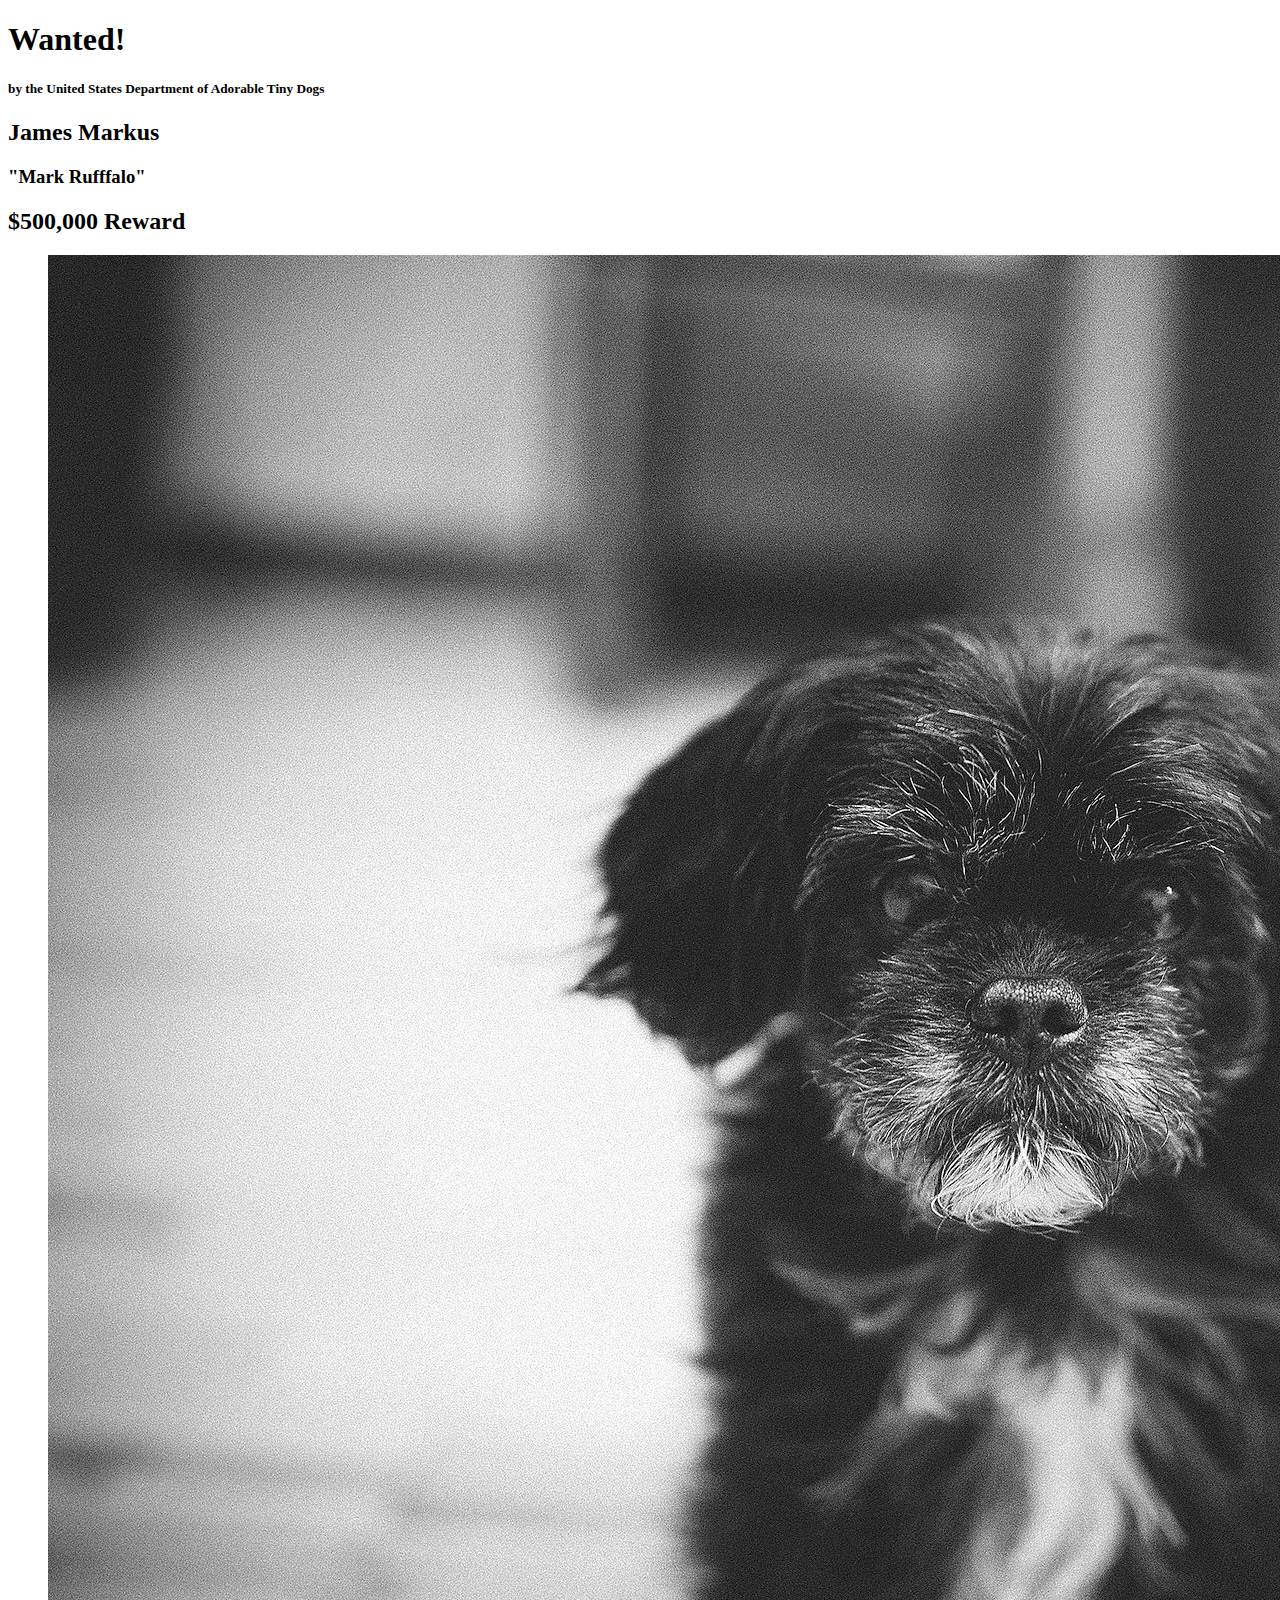
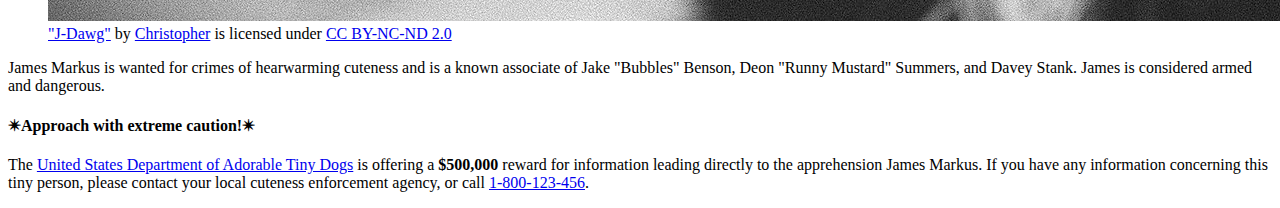
==== wanted-poster/index.html @ 83fe092e "Wanted Poster" ====
<!DOCTYPE html>
<html lang="en">
    <head>
        <meta charset="utf-8">
        <meta name="viewport" content="width=device-width, initial-scale=1.0">
        <meta name="author" content="John Durham">
        
<!-- Add the link element to tell the browser what file to use for style information. -->
        
        <title>Wanted | Jame Markus</title>
    </head>
    <body>
        <main>
            <header>
                <h1>Wanted!</h1>
                <h5>by the United States Department of Adorable Tiny Dogs</h5>
                <h2>James Markus</h2>
                <h3>"Mark Rufffalo"</h3>
            </header>
            <section>
                <h2>$500,000 Reward</h2>
                <figure>
                    <img src="images/j-dawg.jpg" alt="cute dog mug shot">
                    <figcaption>
                    <a href="https://www.flickr.com/photos/christopherf/12476805405/sizes/h/">"J-Dawg"</a> by 
                    <a href="https://www.flickr.com/photos/christopherf/">Christopher</a>
                    is licensed under <a href="https://creativecommons.org/licenses/by-sa/2.0/?ref=ccsearch&atype=html" style="margin-right: 5px;">CC BY-NC-ND 2.0</a>
                </figcaption>
                </figure>
                <p>
                    James Markus is wanted for crimes of hearwarming cuteness and is a known associate of Jake "Bubbles" Benson, Deon "Runny Mustard" Summers, and Davey Stank. James is considered armed and dangerous.
                </p>
            </section>
            <section>
               <h4><span>&#10036;</span>Approach with extreme caution!<span>&#10036;</span></h4>
            </section>
            <footer>
            <p>The <a href="https://www.usdatd.org">United States Department of Adorable Tiny Dogs</a> is offering a <strong>$500,000</strong> reward for information leading directly to the apprehension James Markus. If you have any information concerning this tiny person, please contact your local cuteness enforcement agency, or call <a href="tel:1-800-123-456">1-800-123-456</a>.</p>
        </footer>
        </main>
    </body>
</html>
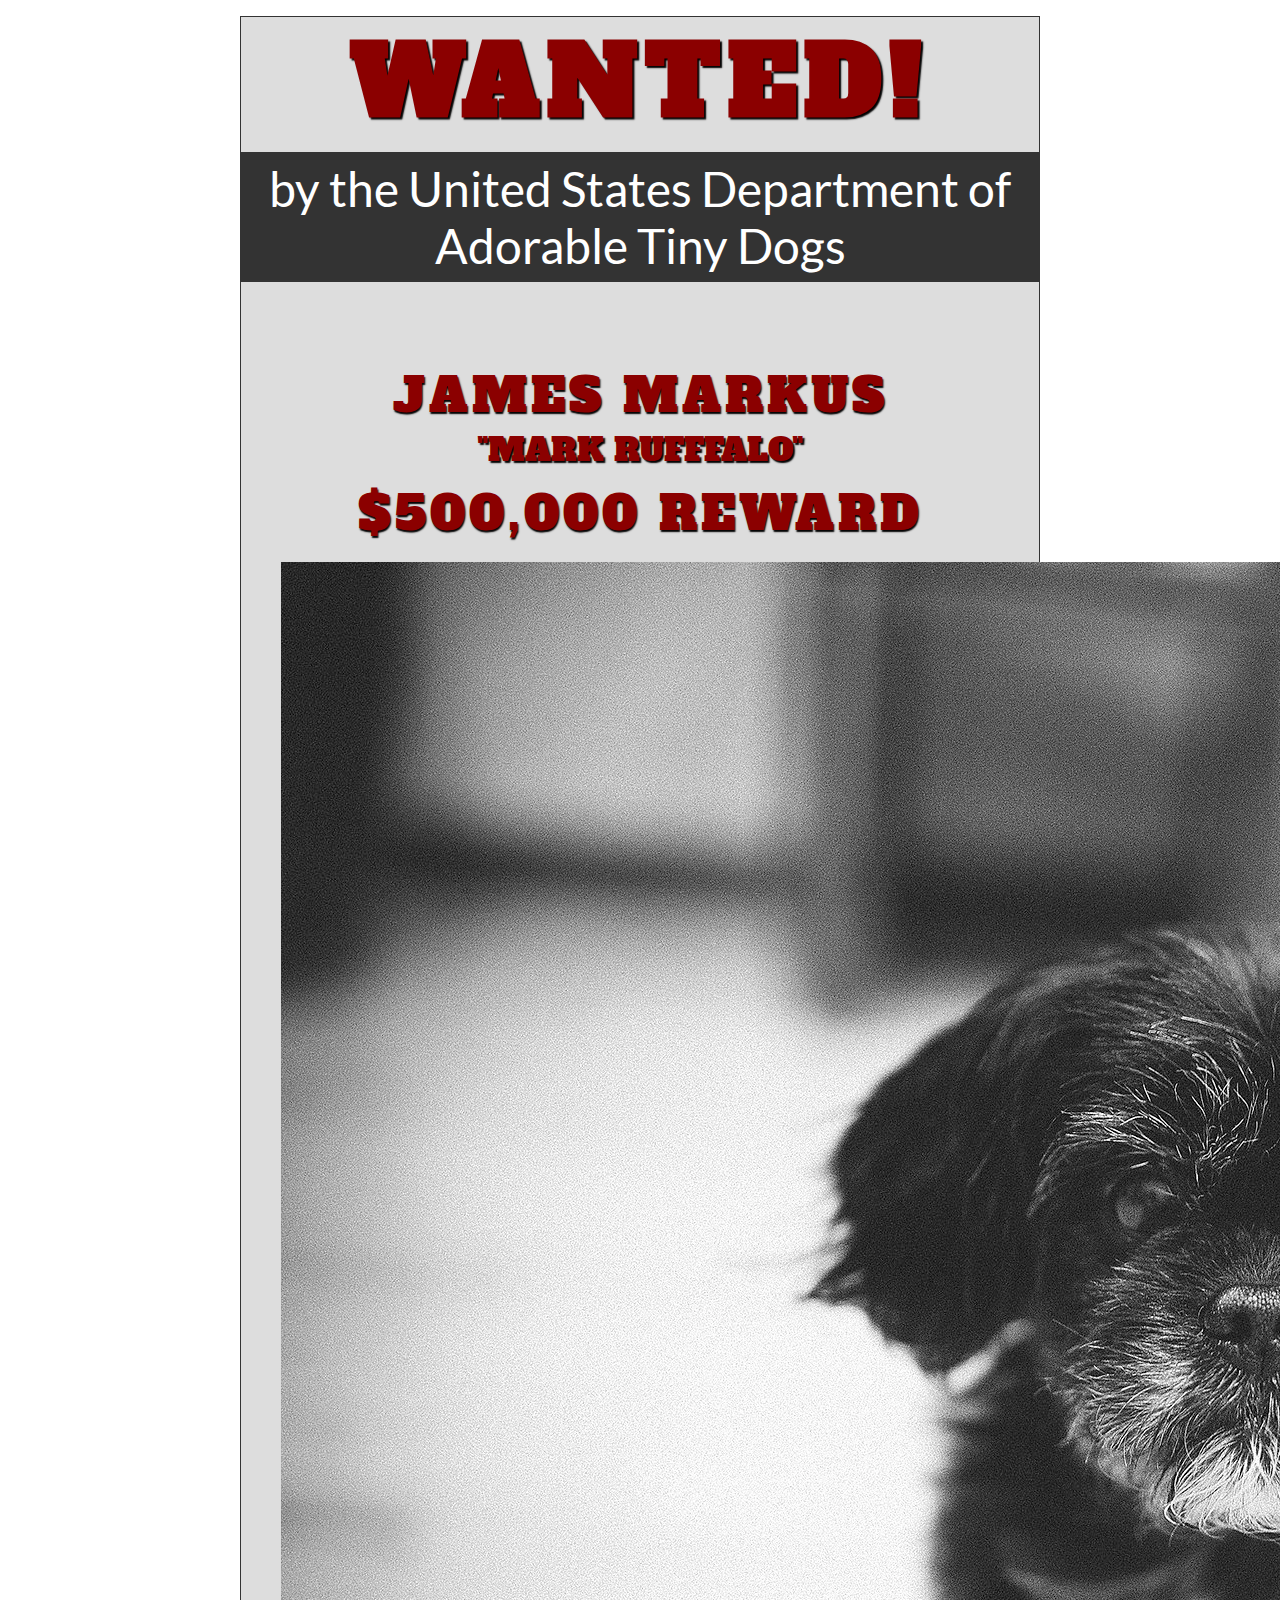
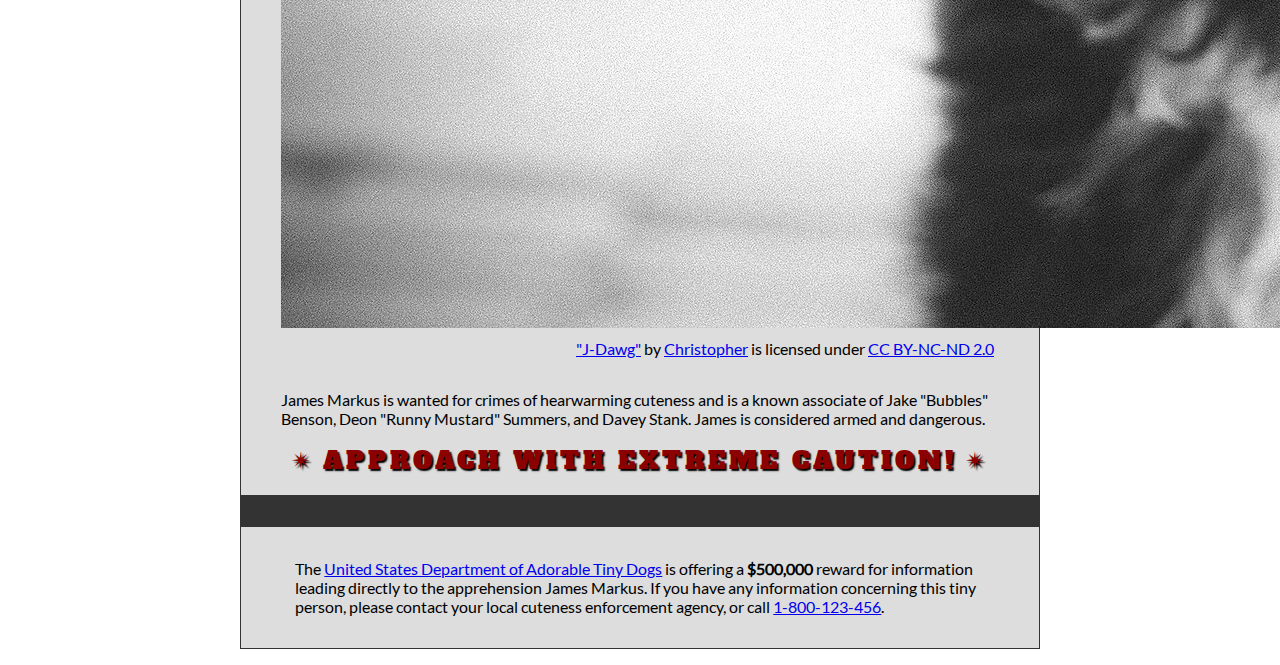
==== commit e5c7c1ce: "Updated Wanted Poster" ====
--- a/wanted-poster/index.html
+++ b/wanted-poster/index.html
@@ -3,8 +3,8 @@
     <head>
         <meta charset="utf-8">
         <meta name="viewport" content="width=device-width, initial-scale=1.0">
-        <meta name="author" content="John Durham">
-        
+        <meta name="author" content="Symone Brown">
+        <link rel="stylesheet" type="text/css" href="css/style.css">
 <!-- Add the link element to tell the browser what file to use for style information. -->
         
         <title>Wanted | Jame Markus</title>
--- a/wanted-poster/css/style.css
+++ b/wanted-poster/css/style.css
@@ -0,0 +1,160 @@
+/* Imported Typeface Files */
+
+@font-face {
+    font-family:Lato;
+    src: url(../fonts/lato-regular.ttf);
+    font-style:normal;
+    font-weight:normal;
+}
+@font-face {
+
+    font-family:Alfa Slab One;
+    src: url(../fonts/alfa-slab-one-regular.ttf);
+    font-style:normal;
+    font-weight:normal;
+}
+
+
+/* Root */
+
+html {
+    font-size:16px;
+}
+
+
+/* Body & Main  */
+
+body {
+    font-family:Lato, Arial, sans-serif;
+    font-size:1rem;
+    padding:1rem;
+    min-width:39rem;
+    max-width:50rem;
+    margin:0 auto;
+}
+main {
+    background-color:#ddd;
+    background-image:url(images/wrinkled-white-paper-background.jpg);
+    background-size:cover;
+    background-repeat: no-repeat;
+    border:1px solid #333;
+}
+
+/* ------ START WRITING YOUR CODE BELOW THIS LINE ------ */
+
+/* NO changes should be made to any of the code above. */
+
+/* The first heading style rule has been completed for you. Examine it carefully
+   to get an idea of some of the style properties you will need to use; then
+   complete the style code according to the instructions in Canvas. */
+
+/* NOTE: While you will be using some of the same CSS properties, the VALUES 
+   may need to be different in order to style the page correctly. */
+
+
+/* Headings  */
+
+h1 {
+    text-transform: uppercase;
+    font-size:6rem;
+    margin: 0;
+    letter-spacing: .5rem;
+    color:darkred;
+    text-shadow:.09375rem .09375rem .09375rem #000;
+    font-family:'Alfa Slab One', Garamond, serif;
+    text-align:center;
+}
+
+h2 {
+    text-transform: uppercase;
+    font-size:3rem;
+    margin: 0;
+    letter-spacing: .25rem;
+    color:darkred;
+    text-shadow:.09375rem .09375rem .09375rem #000;
+    font-family:'Alfa Slab One', Garamond, serif;
+    text-align:center;
+    font-weight: normal;
+}
+
+h3 {
+    text-transform: uppercase;
+    font-size:2rem;
+    margin: 0;
+    color:darkred;
+    text-shadow:.09375rem .09375rem .09375rem #000;
+    font-family:'Alfa Slab One', Garamond, serif;
+    text-align:center;
+    font-weight: normal;
+}
+
+h4 {
+    text-transform: uppercase;
+    font-size:1.5rem;
+    margin: 0;
+    letter-spacing: .25rem;
+    color:darkred;
+    text-shadow:.09375rem .09375rem .09375rem #000;
+    font-family:'Alfa Slab One', Garamond, serif;
+    text-align:center;
+    font-weight: normal;
+    padding-bottom: 1.125rem
+}
+
+h5 {
+    font-size: 3rem;
+    margin-top: .25rem;
+    padding: .5rem;
+    background-color: #333;
+    color: #fff;
+    font-weight: normal;
+    text-align: center;
+}
+
+
+
+/* Section & Paragraph */
+
+section {
+         margin-top: .5rem;
+}
+
+p {
+   margin: 1rem auto;
+   padding 0 1rem;
+   width: 90%;
+   text-align: left;
+}
+
+
+/* Image & Figure */
+
+image {
+       width: 100%;
+       margin: 0 auto;
+    max-width: 50rem;
+}
+
+figure {
+        margin-bottom: 2rem;
+}
+
+figcaption {
+            padding-top: .5rem;
+            text-align: right;
+}
+
+
+/* Footer */
+
+
+footer {
+        padding: 1rem;
+        border-top: 2rem solid #333;
+}
+
+/* Symbols */
+
+h4>span {
+    padding: 0 .5rem;
+}